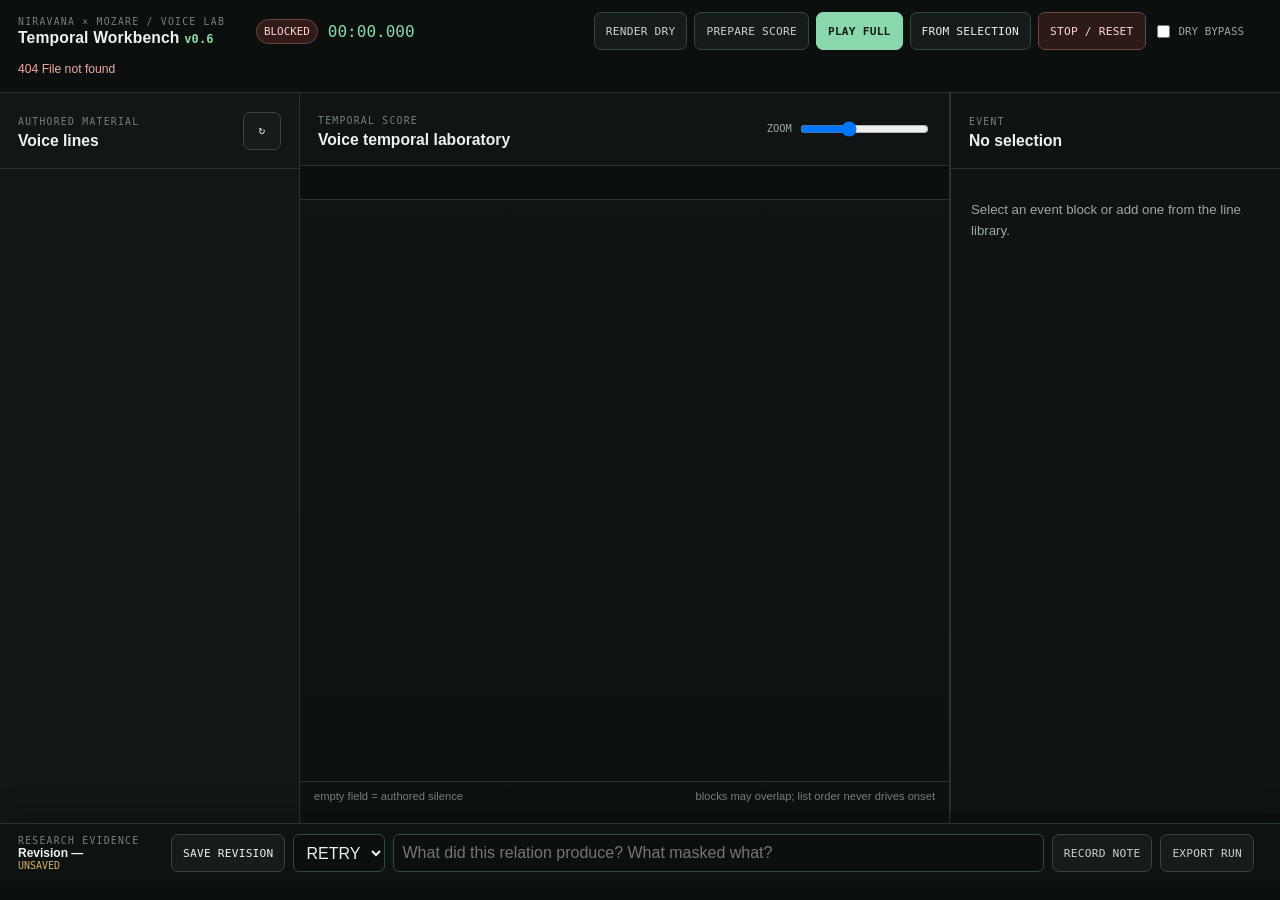
==== web/index.html @ 168ea496 "Import niravana_voice_prototype_nearfinal_v0.6 handoff package Brings in the local Persian-voice tem" ====
<!doctype html>
<html lang="en">
<head>
  <meta charset="utf-8" />
  <meta name="viewport" content="width=device-width,initial-scale=1" />
  <title>Niravana Voice Temporal Workbench</title>
  <link rel="stylesheet" href="/web/styles.css" />
</head>
<body>
  <div id="app" class="app-shell">
    <header class="transport" aria-label="Transport and readiness">
      <div class="brand-block">
        <span class="eyebrow">NIRAVANA × MOZARE / VOICE LAB</span>
        <strong>Temporal Workbench <span class="version" id="appVersion">v0.6</span></strong>
      </div>
      <div id="sourceWarning" class="source-warning" hidden></div>
      <div class="transport-state">
        <span id="readyBadge" class="state-badge blocked">BLOCKED</span>
        <span id="elapsed" class="time-readout">00:00.000</span>
      </div>
      <div class="transport-actions">
        <button id="renderDryBtn" class="btn quiet">RENDER DRY</button>
        <button id="prepareBtn" class="btn quiet">PREPARE SCORE</button>
        <button id="playBtn" class="btn primary">PLAY FULL</button>
        <button id="playSelectionBtn" class="btn">FROM SELECTION</button>
        <button id="stopBtn" class="btn danger">STOP / RESET</button>
        <label class="mode-switch"><input id="dryBypass" type="checkbox" /> <span>DRY BYPASS</span></label>
      </div>
      <div id="statusText" class="status-text" aria-live="polite"></div>
    </header>

    <main class="workspace">
      <aside class="library" aria-label="Voice line library">
        <div class="panel-head">
          <div><span class="section-kicker">AUTHORED MATERIAL</span><h2>Voice lines</h2></div>
          <button id="reloadBtn" class="icon-btn" title="Reload source">↻</button>
        </div>
        <div id="lineList" class="line-list"></div>
      </aside>

      <section class="timeline-panel" aria-label="Temporal score">
        <div class="timeline-toolbar">
          <div>
            <span class="section-kicker">TEMPORAL SCORE</span>
            <h2 id="scoreName">Voice temporal laboratory</h2>
          </div>
          <div class="zoom-control"><label>ZOOM <input id="zoom" type="range" min="30" max="140" value="70" /></label></div>
        </div>
        <div id="timelineScroll" class="timeline-scroll" tabindex="0">
          <div id="timelineContent" class="timeline-content">
            <div id="ruler" class="ruler"></div>
            <div id="timeline" class="timeline">
              <div id="playhead" class="playhead" hidden></div>
            </div>
          </div>
        </div>
        <div class="timeline-legend"><span>empty field = authored silence</span><span>blocks may overlap; list order never drives onset</span></div>
      </section>

      <aside class="inspector" aria-label="Selected event inspector">
        <div class="panel-head"><div><span class="section-kicker">EVENT</span><h2 id="inspectorTitle">No selection</h2></div></div>
        <div id="inspectorEmpty" class="empty-state">Select an event block or add one from the line library.</div>
        <form id="inspectorForm" hidden>
          <div class="source-quote"><span id="selectedLineId" class="mono"></span><p id="selectedText" dir="rtl" lang="fa"></p></div>
          <label class="toggle-row"><input id="enabledInput" type="checkbox" /> Enabled</label>
          <fieldset><legend>TIME</legend><label>Start <div class="input-unit"><input id="startInput" type="number" min="0" step="10" /><span>ms</span></div></label><div id="durationReadout" class="derived"></div></fieldset>
          <fieldset><legend>LEVEL / SPACE</legend><label>Gain <div class="input-unit"><input data-proc="gain_db" type="number" min="-60" max="12" step="0.5" /><span>dB</span></div></label><label>Pan <input data-proc="pan" type="range" min="-1" max="1" step="0.05" /></label></fieldset>
          <fieldset><legend>PITCH</legend><label>Semitones <input data-proc="pitch_semitones" type="range" min="-12" max="12" step="0.5" /></label><output id="pitchOut" class="param-output"></output></fieldset>
          <fieldset><legend>TAIL</legend><label>Reverb <input data-proc="reverb_mix" type="range" min="0" max="1" step="0.01" /></label><label>Delay <div class="input-unit"><input data-proc="delay_ms" type="number" min="0" max="2000" step="10" /><span>ms</span></div></label><label>Feedback <input data-proc="delay_feedback" type="range" min="0" max="0.95" step="0.01" /></label></fieldset>
          <fieldset><legend>ENVELOPE</legend><label>Attack <div class="input-unit"><input data-proc="attack_ms" type="number" min="0" max="5000" step="10" /><span>ms</span></div></label><label>Release <div class="input-unit"><input data-proc="release_ms" type="number" min="0" max="5000" step="10" /><span>ms</span></div></label></fieldset>
          <div class="event-state" id="eventState"></div>
          <div class="button-grid"><button type="button" id="auditionEventBtn" class="btn primary">AUDITION EVENT</button><button type="button" id="duplicateBtn" class="btn">DUPLICATE</button><button type="button" id="deleteBtn" class="btn danger-outline">DELETE</button></div>
        </form>
      </aside>
    </main>

    <section class="research" aria-label="Revision and research notes">
      <div class="research-meta">
        <span class="section-kicker">RESEARCH EVIDENCE</span>
        <strong id="revisionText">Revision —</strong>
        <span id="dirtyText" class="dirty">UNSAVED</span>
      </div>
      <button id="saveBtn" class="btn">SAVE REVISION</button>
      <select id="disposition"><option>KEEP</option><option selected>RETRY</option><option>HOLD</option><option>DROP</option></select>
      <input id="noteInput" type="text" placeholder="What did this relation produce? What masked what?" />
      <button id="noteBtn" class="btn quiet">RECORD NOTE</button>
      <button id="exportBtn" class="btn quiet">EXPORT RUN</button>
      <span id="exportResult" class="export-result"></span>
    </section>
  </div>
  <script type="module" src="/web/app.js"></script>
</body>
</html>
---- web/styles.css ----
:root{
  --bg:#0c100f;--panel:#111715;--panel2:#151c19;--panel3:#1a221e;--text:#edf2ee;--muted:#9ca9a1;--quiet:#75827a;
  --line:#2a342f;--line2:#39463f;--green:#8ad7ad;--green-dim:#294839;--amber:#d9ae66;--red:#db8078;--blue:#8fb4db;
  --shadow:0 14px 50px rgba(0,0,0,.24);--mono:"Cascadia Mono","IBM Plex Mono",Consolas,monospace;--sans:"Segoe UI",Tahoma,Arial,sans-serif;
}
*{box-sizing:border-box}html,body{margin:0;min-height:100%;background:var(--bg);color:var(--text);font-family:var(--sans)}button,input,select{font:inherit}button{cursor:pointer}.mono{font-family:var(--mono);font-variant-numeric:tabular-nums}.app-shell{min-width:1024px;min-height:100vh}
.transport{position:sticky;top:0;z-index:50;display:grid;grid-template-columns:auto minmax(180px,1fr) auto auto;gap:12px 18px;align-items:center;padding:12px 18px;border-bottom:1px solid var(--line);background:rgba(12,16,15,.94);backdrop-filter:blur(14px)}
.brand-block{display:grid;gap:2px;min-width:220px}.brand-block strong{font-size:.98rem;letter-spacing:.01em}.version{color:var(--green);font-family:var(--mono);font-size:.75rem}.eyebrow,.section-kicker{font-family:var(--mono);font-size:.61rem;letter-spacing:.13em;color:var(--quiet)}
.source-warning{font-size:.76rem;color:#ffdfaa;border:1px solid #5f4b2b;background:#241d12;border-radius:8px;padding:6px 9px;line-height:1.3;max-width:540px}.transport-state{display:flex;gap:10px;align-items:center}.state-badge{font-family:var(--mono);font-size:.68rem;padding:5px 7px;border-radius:999px;border:1px solid var(--line2);white-space:nowrap}.state-badge.ready{border-color:#477b5e;background:#173326;color:#c9f3d9}.state-badge.dry{border-color:#596b86;background:#182332;color:#c8def4}.state-badge.playing{border-color:#9c7640;background:#352713;color:#ffe2a5}.state-badge.blocked{border-color:#70443e;background:#301b19;color:#ffd1cc}.time-readout{font-family:var(--mono);font-size:1rem;font-variant-numeric:tabular-nums;color:var(--green)}
.transport-actions{display:flex;gap:7px;align-items:center;flex-wrap:wrap;justify-content:flex-end}.status-text{grid-column:1/-1;min-height:18px;font-size:.76rem;color:var(--muted)}
.btn,.icon-btn{border:1px solid var(--line2);background:var(--panel2);color:var(--text);border-radius:7px;min-height:38px;padding:7px 11px;font-family:var(--mono);font-size:.7rem;letter-spacing:.02em}.btn:hover,.icon-btn:hover{border-color:#516159;background:var(--panel3)}.btn:disabled{opacity:.38;cursor:not-allowed}.btn.primary{background:var(--green);color:#102018;border-color:var(--green);font-weight:700}.btn.quiet{color:#c7d2cb}.btn.danger{color:#ffd4cf;border-color:#754640;background:#2b1a18}.btn.danger-outline{color:#f4a099;border-color:#60403c;background:transparent}.icon-btn{width:38px;padding:0}.mode-switch{display:flex;gap:6px;align-items:center;font-family:var(--mono);font-size:.68rem;color:var(--muted);white-space:nowrap}
.workspace{display:grid;grid-template-columns:300px minmax(500px,1fr) 330px;min-height:calc(100vh - 170px)}.library,.inspector,.timeline-panel{min-width:0;border-right:1px solid var(--line);background:var(--panel)}.inspector{border-right:0;border-left:1px solid var(--line);background:#0f1412}.panel-head,.timeline-toolbar{display:flex;align-items:center;justify-content:space-between;padding:18px;border-bottom:1px solid var(--line)}h2{font-size:.98rem;margin:3px 0 0}.line-list{padding:8px;display:grid;gap:5px;max-height:calc(100vh - 250px);overflow:auto}.line-row{border:1px solid transparent;border-radius:8px;padding:10px;background:#101613;display:grid;gap:8px}.line-row:hover{border-color:var(--line2);background:#141b18}.line-meta{display:flex;justify-content:space-between;gap:8px;align-items:center}.line-id{font-family:var(--mono);font-size:.68rem;color:var(--green)}.asset-state{font-family:var(--mono);font-size:.61rem;color:var(--quiet)}.asset-state.ready{color:#9fd7b7}.line-text{direction:rtl;text-align:right;line-height:1.8;font-size:.89rem;margin:0}.line-actions{display:flex;gap:6px}.mini{min-height:30px;padding:4px 7px;font-size:.63rem}
.timeline-panel{background:linear-gradient(180deg,#101513,#0d1210)}.timeline-toolbar{height:73px}.zoom-control{font-family:var(--mono);font-size:.65rem;color:var(--muted)}.zoom-control input{vertical-align:middle}.timeline-content{position:relative;min-width:100%}.ruler{height:34px;border-bottom:1px solid var(--line);position:sticky;top:0;z-index:12;overflow:hidden;background:#0b0f0d}.ruler-mark{position:absolute;top:0;height:100%;border-left:1px solid #27322d;color:#77837c;font:10px var(--mono);padding-left:5px;padding-top:7px}.timeline-scroll{overflow:auto;height:calc(100vh - 285px);min-height:360px;outline:none;max-width:100%}.timeline{position:relative;min-height:100%;background-image:linear-gradient(to right,rgba(255,255,255,.025) 1px,transparent 1px);background-size:70px 100%}.event-block{position:absolute;height:58px;border:1px solid #456656;background:#173126;border-radius:8px;padding:7px 9px;overflow:hidden;box-shadow:0 7px 16px rgba(0,0,0,.17);cursor:pointer}.event-block:hover{border-color:#6f9b82}.event-block.selected{outline:2px solid var(--green);outline-offset:1px}.event-block.disabled{opacity:.42;border-style:dashed}.event-block.stale{border-color:#805d37;background:#2b2117}.event-block .eid{font:10px var(--mono);color:#a9d9be}.event-block .preview{direction:rtl;text-align:right;white-space:nowrap;overflow:hidden;text-overflow:ellipsis;font-size:.76rem;margin-top:6px}.playhead{position:absolute;top:0;bottom:0;width:1px;background:#ffbe69;z-index:20;pointer-events:none;box-shadow:0 0 0 1px rgba(255,190,105,.08)}.timeline-legend{display:flex;justify-content:space-between;gap:12px;padding:8px 14px;border-top:1px solid var(--line);font-size:.7rem;color:var(--quiet)}
.inspector{padding-bottom:20px;overflow:auto;max-height:calc(100vh - 180px)}.empty-state{padding:30px 20px;color:var(--muted);font-size:.83rem;line-height:1.6}.source-quote{margin:12px 16px;padding:11px 12px;background:#151c19;border-right:3px solid var(--green);border-radius:6px}.source-quote span{font-size:.68rem;color:var(--quiet)}.source-quote p{font-size:.9rem;line-height:1.8;margin:4px 0 0}.toggle-row{display:flex;gap:8px;padding:8px 17px;font-size:.8rem}.inspector fieldset{border:0;border-top:1px solid var(--line);margin:0;padding:13px 17px;display:grid;gap:10px}.inspector legend{font:10px var(--mono);color:var(--quiet);letter-spacing:.11em;padding:0 7px 0 0}.inspector label{font-size:.74rem;color:var(--muted);display:grid;grid-template-columns:92px 1fr;gap:8px;align-items:center}.inspector input[type=number],.research input,.research select{background:#0b100e;color:var(--text);border:1px solid var(--line2);border-radius:6px;padding:7px 8px;min-width:0}.inspector input[type=range]{width:100%}.input-unit{display:flex;align-items:center;border:1px solid var(--line2);border-radius:6px;background:#0b100e}.input-unit input{width:100%;border:0!important;background:transparent!important;color:var(--text);padding:7px}.input-unit span{font:10px var(--mono);color:var(--quiet);padding-right:7px}.derived,.param-output{font:10px var(--mono);color:var(--quiet)}.event-state{margin:10px 17px;padding:9px;background:#151b18;border:1px solid var(--line);border-radius:6px;font:10px var(--mono);color:var(--muted)}.button-grid{padding:0 17px;display:grid;grid-template-columns:1fr 1fr 1fr;gap:6px}
.research{position:sticky;bottom:0;z-index:30;display:grid;grid-template-columns:auto auto auto minmax(220px,1fr) auto auto auto;align-items:center;gap:8px;padding:10px 18px;border-top:1px solid var(--line);background:rgba(14,19,17,.96);box-shadow:0 -8px 30px rgba(0,0,0,.2)}.research-meta{display:grid;min-width:145px}.research-meta strong{font-size:.75rem}.dirty{font:10px var(--mono);color:var(--amber)}.dirty.saved{color:var(--green)}.research input{height:38px}.research select{height:38px}.export-result{font-size:.7rem;color:var(--green);max-width:220px;overflow:hidden;text-overflow:ellipsis;white-space:nowrap}
:focus-visible{outline:2px solid var(--green);outline-offset:2px}@media(max-width:1279px){.workspace{grid-template-columns:245px 1fr}.inspector{grid-column:1/-1;display:block;max-height:none;border-top:1px solid var(--line);border-left:0}.inspector #inspectorForm{display:grid;grid-template-columns:1.2fr repeat(4,1fr);align-items:start}.inspector .source-quote{grid-row:span 2}.inspector fieldset{border-left:1px solid var(--line);border-top:0}.button-grid,.event-state,.toggle-row{align-self:center}.research{position:relative;bottom:auto;grid-template-columns:auto auto auto 1fr auto auto}.transport{grid-template-columns:auto 1fr auto}.transport-actions{grid-column:1/-1;justify-content:flex-start}.workspace{min-height:auto}.timeline-scroll{height:500px}.line-list{max-height:580px}}
@media(prefers-reduced-motion:reduce){*{scroll-behavior:auto!important;transition:none!important}}
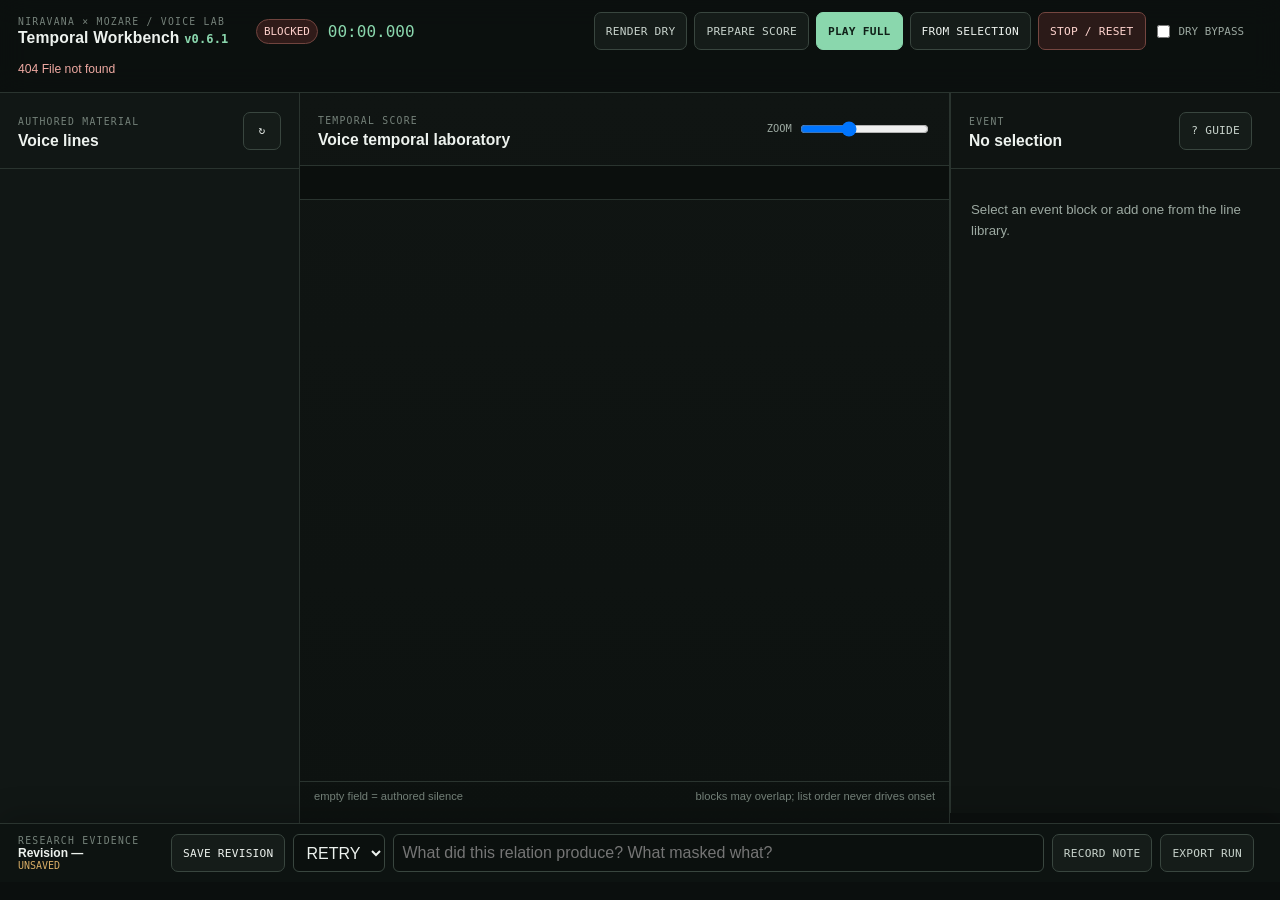
==== commit 020fa9dd: "v0.6.1: vocalized reading text (اعراب), punctuation pauses in synthesis, tempo_scale control, settin" ====
--- a/web/index.html
+++ b/web/index.html
@@ -11,7 +11,7 @@
     <header class="transport" aria-label="Transport and readiness">
       <div class="brand-block">
         <span class="eyebrow">NIRAVANA × MOZARE / VOICE LAB</span>
-        <strong>Temporal Workbench <span class="version" id="appVersion">v0.6</span></strong>
+        <strong>Temporal Workbench <span class="version" id="appVersion">v0.6.1</span></strong>
       </div>
       <div id="sourceWarning" class="source-warning" hidden></div>
       <div class="transport-state">
@@ -58,12 +58,31 @@
       </section>
 
       <aside class="inspector" aria-label="Selected event inspector">
-        <div class="panel-head"><div><span class="section-kicker">EVENT</span><h2 id="inspectorTitle">No selection</h2></div></div>
+        <div class="panel-head"><div><span class="section-kicker">EVENT</span><h2 id="inspectorTitle">No selection</h2></div><button id="guideBtn" class="btn quiet guide-btn" title="What these settings do">? GUIDE</button></div>
+        <div id="settingsGuide" class="settings-guide" hidden>
+          <button type="button" class="close-guide" id="guideCloseBtn" title="Close guide">✕</button>
+          <h3>What the right-side panel does</h3>
+          <dl>
+            <dt>Enabled</dt><dd>Untick to mute an event without deleting it. Disabled blocks stay on the timeline as grey placeholders.</dd>
+            <dt>Start (ms)</dt><dd>When this voice enters, measured from the top-left of the timeline in milliseconds (1000 ms = 1 s). Blocks may overlap; list order never drives onset — only this number does.</dd>
+            <dt>Tempo (tempo_scale)</dt><dd>Reading speed. 1.00 = normal. 0.5 = twice as slow (words stretched, pitch unchanged), 2.0 = twice as fast (compressed, pitch unchanged). Changing it marks the event variant stale — press PREPARE SCORE to hear it.</dd>
+            <dt>Gain (dB)</dt><dd>Loudness of this event. 0 = as recorded; −60 … +12. Lower a busy overlap here, not the whole mix.</dd>
+            <dt>Pan</dt><dd>Stereo position: −1 = fully left, 0 = centre, +1 = fully right. Use it to separate staggered voices like VOICE-014/015/016.</dd>
+            <dt>Pitch (semitones)</dt><dd>Voice character up or down, ±12 semitones. This is the only control that changes who the Voice sounds like.</dd>
+            <dt>Reverb</dt><dd>Room feel. 0 = dry and close; 1 = fully wet, distant, hollow. Good for the "body rejecting" passages.</dd>
+            <dt>Delay (ms) + Feedback</dt><dd>Echo repeats after the line. Delay sets the gap between repeats (0–2000 ms); Feedback sets how many times it repeats (0–0.95). Keep feedback low unless you want a trance effect.</dd>
+            <dt>Attack / Release (ms)</dt><dd>Fade-in and fade-out on this event only. 0 = abrupt. Release also shapes reverb/delay tails, not just the words.</dd>
+            <dt>AUDITION EVENT</dt><dd>Plays only this event with all its current settings (auto-prepares if needed).</dd>
+            <dt>DUPLICATE / DELETE</dt><dd>DUPLICATE copies line, timing and all processing into a new event. DELETE removes it from the current score; the last saved revision stays recoverable.</dd>
+            <dt>Preparing</dt><dd>Any change to these settings makes the processed audio stale until you press PREPARE SCORE in the top bar. Start times and Enabled don't need re-preparing.</dd>
+          </dl>
+        </div>
         <div id="inspectorEmpty" class="empty-state">Select an event block or add one from the line library.</div>
         <form id="inspectorForm" hidden>
           <div class="source-quote"><span id="selectedLineId" class="mono"></span><p id="selectedText" dir="rtl" lang="fa"></p></div>
           <label class="toggle-row"><input id="enabledInput" type="checkbox" /> Enabled</label>
           <fieldset><legend>TIME</legend><label>Start <div class="input-unit"><input id="startInput" type="number" min="0" step="10" /><span>ms</span></div></label><div id="durationReadout" class="derived"></div></fieldset>
+          <fieldset><legend>VOICE READ</legend><label>Tempo <div class="input-unit"><input data-proc="tempo_scale" type="number" min="0.5" max="2" step="0.05" /><span>×</span></div></label><input data-proc="tempo_scale" type="range" min="0.5" max="2" step="0.05" /><div class="derived">1.00 = normal · lower = slower · higher = faster (pitch unchanged)</div></fieldset>
           <fieldset><legend>LEVEL / SPACE</legend><label>Gain <div class="input-unit"><input data-proc="gain_db" type="number" min="-60" max="12" step="0.5" /><span>dB</span></div></label><label>Pan <input data-proc="pan" type="range" min="-1" max="1" step="0.05" /></label></fieldset>
           <fieldset><legend>PITCH</legend><label>Semitones <input data-proc="pitch_semitones" type="range" min="-12" max="12" step="0.5" /></label><output id="pitchOut" class="param-output"></output></fieldset>
           <fieldset><legend>TAIL</legend><label>Reverb <input data-proc="reverb_mix" type="range" min="0" max="1" step="0.01" /></label><label>Delay <div class="input-unit"><input data-proc="delay_ms" type="number" min="0" max="2000" step="10" /><span>ms</span></div></label><label>Feedback <input data-proc="delay_feedback" type="range" min="0" max="0.95" step="0.01" /></label></fieldset>
--- a/web/styles.css
+++ b/web/styles.css
@@ -15,3 +15,13 @@
 .research{position:sticky;bottom:0;z-index:30;display:grid;grid-template-columns:auto auto auto minmax(220px,1fr) auto auto auto;align-items:center;gap:8px;padding:10px 18px;border-top:1px solid var(--line);background:rgba(14,19,17,.96);box-shadow:0 -8px 30px rgba(0,0,0,.2)}.research-meta{display:grid;min-width:145px}.research-meta strong{font-size:.75rem}.dirty{font:10px var(--mono);color:var(--amber)}.dirty.saved{color:var(--green)}.research input{height:38px}.research select{height:38px}.export-result{font-size:.7rem;color:var(--green);max-width:220px;overflow:hidden;text-overflow:ellipsis;white-space:nowrap}
 :focus-visible{outline:2px solid var(--green);outline-offset:2px}@media(max-width:1279px){.workspace{grid-template-columns:245px 1fr}.inspector{grid-column:1/-1;display:block;max-height:none;border-top:1px solid var(--line);border-left:0}.inspector #inspectorForm{display:grid;grid-template-columns:1.2fr repeat(4,1fr);align-items:start}.inspector .source-quote{grid-row:span 2}.inspector fieldset{border-left:1px solid var(--line);border-top:0}.button-grid,.event-state,.toggle-row{align-self:center}.research{position:relative;bottom:auto;grid-template-columns:auto auto auto 1fr auto auto}.transport{grid-template-columns:auto 1fr auto}.transport-actions{grid-column:1/-1;justify-content:flex-start}.workspace{min-height:auto}.timeline-scroll{height:500px}.line-list{max-height:580px}}
 @media(prefers-reduced-motion:reduce){*{scroll-behavior:auto!important;transition:none!important}}
+
+/* Settings guide (v0.6.1) */
+.guide-btn{margin-right:10px}
+.settings-guide{padding:14px 17px 20px;font-size:.8rem;line-height:1.55;color:var(--muted);border-bottom:1px solid var(--line)}
+.settings-guide h3{margin:2px 0 6px;font-size:.72rem;letter-spacing:.08em;color:var(--quiet);text-transform:uppercase}
+.settings-guide dl{margin:0}
+.settings-guide dt{margin-top:10px;font-weight:600;color:var(--text);font-size:.8rem}
+.settings-guide dd{margin:2px 0 0}
+.settings-guide .close-guide{float:right;background:none;border:0;color:var(--quiet);font-size:.95rem;padding:2px 6px}
+.settings-guide .close-guide:hover{color:var(--text)}
